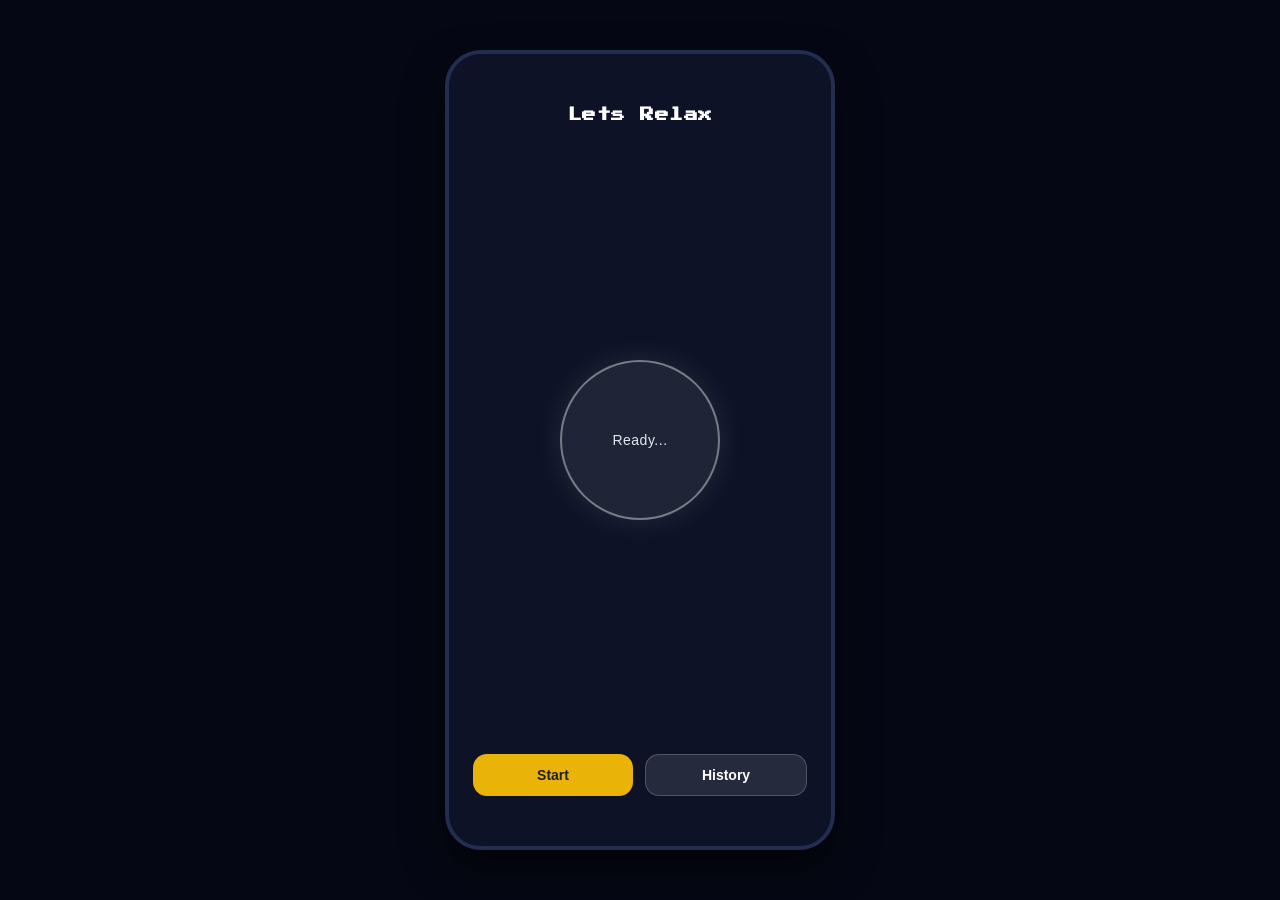
==== breathing.html @ 88383d8a "Added breathing and journaling pages" ====
<!DOCTYPE html>
<html lang="en">
<head>
    <meta charset="UTF-8">
    <meta name="viewport" content="width=device-width, initial-scale=1.0">
    <title>Breathe</title>
    <!-- Pixel Font Import -->
    <link href="https://fonts.googleapis.com/css2?family=Press+Start+2P&display=swap" rel="stylesheet">
    <link rel="stylesheet" href="breathing.css">
</head>
<body>

    <div class="phone-container">
        <!-- Video Background (.mp4) -->
        <video autoplay muted loop playsinline class="bg-video">
            <source src="breathingbg.mp4" type="video/mp4">
            Your browser does not support HTML5 video.
        </video>
        
        <!-- Overlay Content -->
        <div class="content-overlay">
            <div class="text-section">
                <h1 id="mainTitle">Lets Relax</h1>
            </div>

            <div class="circle-container">
                <div class="breathing-circle" id="breathingCircle"></div>
                <span id="actionText">Ready...</span>
            </div>

            <div class="button-section">
                <button id="startBtn" class="btn-primary">Start</button>
                <button id="historyBtn" class="btn-secondary">History</button>
            </div>
        </div>
    </div>

    <script src="breathing.js"></script>
</body>
</html>
---- breathing.css ----
/* Base Reset */
* {
    box-sizing: border-box;
    margin: 0;
    padding: 0;
    font-family: 'Segoe UI', Tahoma, Geneva, Verdana, sans-serif;
}

body {
    background-color: #050814; /* Default dark solid background for mobile */
    color: #ffffff;
    height: 100vh;
    display: flex;
    align-items: center;
    justify-content: center;
    overflow: hidden;
}

/* Laptop / Desktop Screens Only: Add breathingbgbg.jpeg to the outer page background with a dark tint */
@media screen and (min-width: 769px) {
    body {
        background-color: #050814;
        background-image: linear-gradient(rgba(5, 8, 20, 0.75), rgba(5, 8, 20, 0.75)), url('breathingbgbg.jpeg');
        background-size: cover;
        background-position: center;
        background-repeat: no-repeat;
    }
}

/* Phone-sized Container centered on screen */
.phone-container {
    position: relative;
    width: 390px;
    height: 800px;
    max-height: 95vh;
    background-color: #0d1326;
    border-radius: 36px;
    overflow: hidden;
    box-shadow: 0 20px 40px rgba(0, 0, 0, 0.6);
    border: 4px solid #232d4f;
}

/* Background Video fill */
.bg-video {
    position: absolute;
    top: 0;
    left: 0;
    width: 100%;
    height: 100%;
    object-fit: cover;
    z-index: 1;
    filter: brightness(0.6);
}

/* Content layer over Video */
.content-overlay {
    position: relative;
    z-index: 2;
    height: 100%;
    display: flex;
    flex-direction: column;
    justify-content: space-between;
    align-items: center;
    padding: 50px 24px;
    text-align: center;
    background: rgba(13, 19, 38, 0.4);
}

/* Header Text with Pixel Font */
.text-section h1 {
    font-family: 'Press Start 2P', monospace;
    font-size: 14px;
    font-weight: 700;
    color: #ffffff;
    letter-spacing: 0.5px;
    line-height: 1.6;
}

/* Breathing Circle Animation Container */
.circle-container {
    position: relative;
    width: 220px;
    height: 220px;
    display: flex;
    align-items: center;
    justify-content: center;
}

.breathing-circle {
    position: absolute;
    width: 160px;
    height: 160px;
    border: 2px solid rgba(255, 255, 255, 0.4);
    border-radius: 50%;
    background-color: rgba(255, 255, 255, 0.08);
    box-shadow: 0 0 30px rgba(255, 255, 255, 0.1);
    transform: scale(1);
    transition: none; /* Controlled dynamically */
}

#actionText {
    position: relative;
    z-index: 3;
    font-size: 14px;
    font-weight: 500;
    color: #e2e8f0;
    letter-spacing: 0.5px;
}

/* Exact Animation States to freeze on Hold */
.circle-container.grow .breathing-circle {
    transform: scale(1.35);
    transition: transform 4s ease-in-out;
}

.circle-container.hold-grow .breathing-circle {
    transform: scale(1.35);
    transition: none;
}

.circle-container.shrink .breathing-circle {
    transform: scale(1);
    transition: transform 6s ease-in-out;
}

.circle-container.hold-shrink .breathing-circle {
    transform: scale(1);
    transition: none;
}

/* Buttons */
.button-section {
    width: 100%;
    display: flex;
    gap: 12px;
}

.btn-primary, .btn-secondary {
    flex: 1;
    padding: 12px 16px;
    border-radius: 14px;
    font-size: 14px;
    font-weight: 600;
    cursor: pointer;
    border: none;
    transition: opacity 0.2s, background-color 0.2s;
}

.btn-primary {
    background-color: #eab308;
    color: #1e1e2f;
}

.btn-primary:hover {
    opacity: 0.9;
}

.btn-secondary {
    background-color: rgba(255, 255, 255, 0.1);
    color: #ffffff;
    border: 1px solid rgba(255, 255, 255, 0.2);
}

.btn-secondary:hover {
    background-color: rgba(255, 255, 255, 0.2);
}
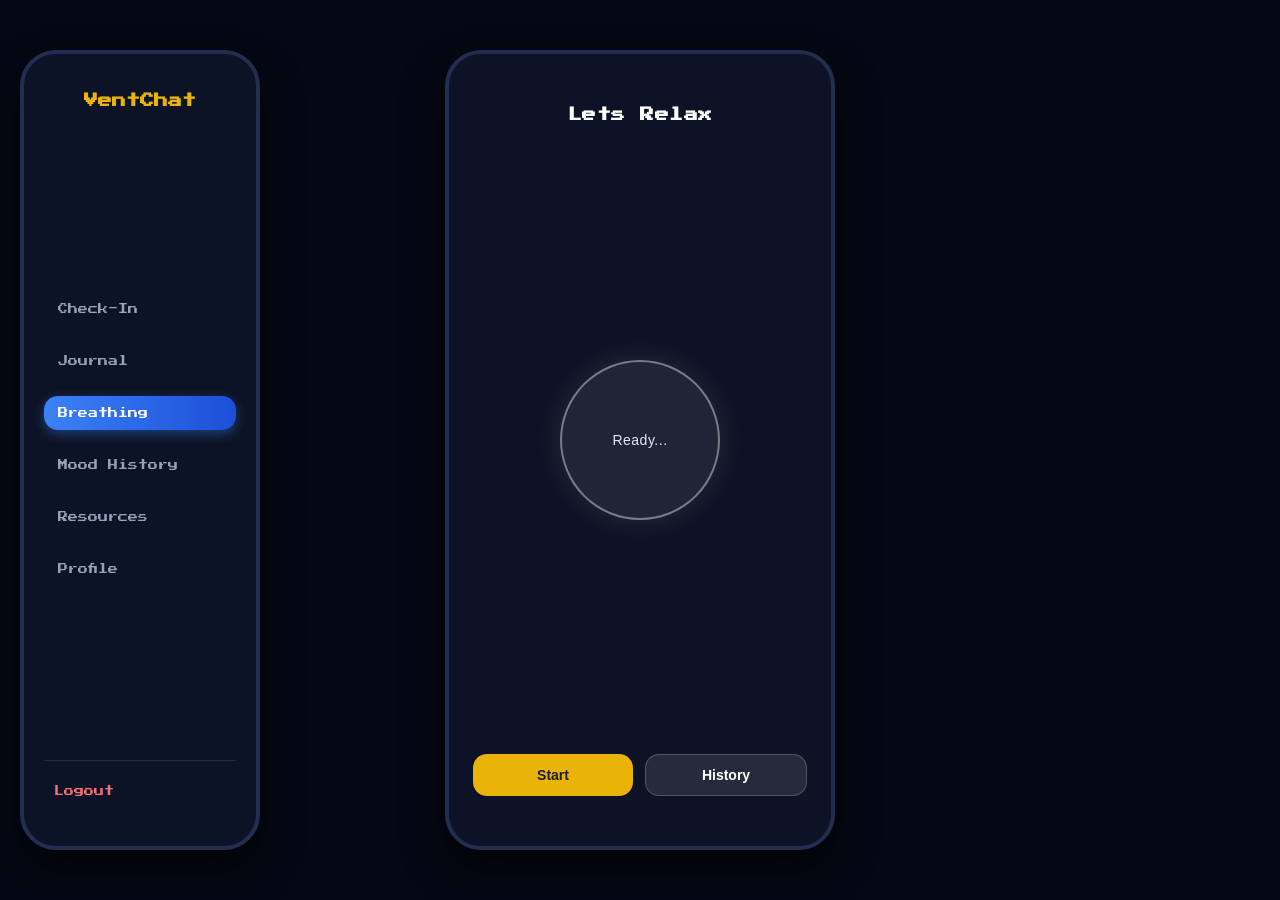
==== commit a3bb20be: "Added latest changes" ====
--- a/breathing.html
+++ b/breathing.html
@@ -10,6 +10,25 @@
 </head>
 <body>
 
+    <!-- LEFT SIDEBAR -->
+    <aside class="sidebar">
+        <div class="logo-area">
+            <h2>VentChat</h2>
+        </div>
+        <nav class="nav-links">
+            <a href="checkin.html">Check-In</a>
+            <a href="journaling.html">Journal</a>
+            <a href="breathing.html" class="active">Breathing</a>
+            <a href="history.html">Mood History</a>
+            <a href="resources.html">Resources</a>
+            <a href="profile.html">Profile</a>
+        </nav>
+        <div class="logout-area">
+            <a href="login.html" class="logout-btn">Logout</a>
+        </div>
+    </aside>
+
+    <!-- MAIN APP CONTAINER -->
     <div class="phone-container">
         <!-- Video Background (.mp4) -->
         <video autoplay muted loop playsinline class="bg-video">
--- a/breathing.css
+++ b/breathing.css
@@ -27,7 +27,78 @@
     }
 }
 
-/* Phone-sized Container centered on screen */
+/* Fixed Left Sidebar with matching container frame */
+.sidebar {
+    position: fixed;
+    left: 20px;
+    top: 50%;
+    transform: translateY(-50%);
+    width: 240px;
+    height: 800px;
+    max-height: 95vh;
+    background-color: #0d1326;
+    border-radius: 36px;
+    border: 4px solid #232d4f;
+    display: flex;
+    flex-direction: column;
+    justify-content: space-between;
+    padding: 40px 20px;
+    box-shadow: 0 20px 40px rgba(0, 0, 0, 0.6);
+    z-index: 10;
+}
+
+.logo-area h2 {
+    font-family: 'Press Start 2P', monospace;
+    font-size: 14px;
+    color: #eab308;
+    text-align: center;
+    margin-bottom: 10px;
+}
+
+.nav-links {
+    display: flex;
+    flex-direction: column;
+    gap: 18px;
+}
+
+.nav-links a {
+    font-family: 'Press Start 2P', monospace;
+    font-size: 10px;
+    color: #94a3b8;
+    text-decoration: none;
+    padding: 12px 14px;
+    border-radius: 14px;
+    transition: all 0.2s ease-in-out;
+}
+
+.nav-links a:hover, 
+.nav-links a.active {
+    background: linear-gradient(90deg, #3b82f6, #1d4ed8);
+    color: #ffffff;
+    box-shadow: 0 4px 12px rgba(59, 130, 246, 0.4);
+}
+
+.logout-area {
+    border-top: 1px solid rgba(255, 255, 255, 0.1);
+    padding-top: 15px;
+}
+
+.logout-btn {
+    font-family: 'Press Start 2P', monospace;
+    font-size: 10px;
+    color: #f87171;
+    text-decoration: none;
+    display: block;
+    padding: 10px;
+    border-radius: 8px;
+    transition: background 0.2s;
+}
+
+.logout-btn:hover {
+    background-color: rgba(248, 113, 113, 0.1);
+}
+
+/* Phone-sized Container centered on screen (Unchanged) */
 .phone-container {
     position: relative;
     width: 390px;
@@ -95,7 +166,7 @@
     background-color: rgba(255, 255, 255, 0.08);
     box-shadow: 0 0 30px rgba(255, 255, 255, 0.1);
     transform: scale(1);
-    transition: none; /* Controlled dynamically */
+    transition: none;
 }
 
 #actionText {
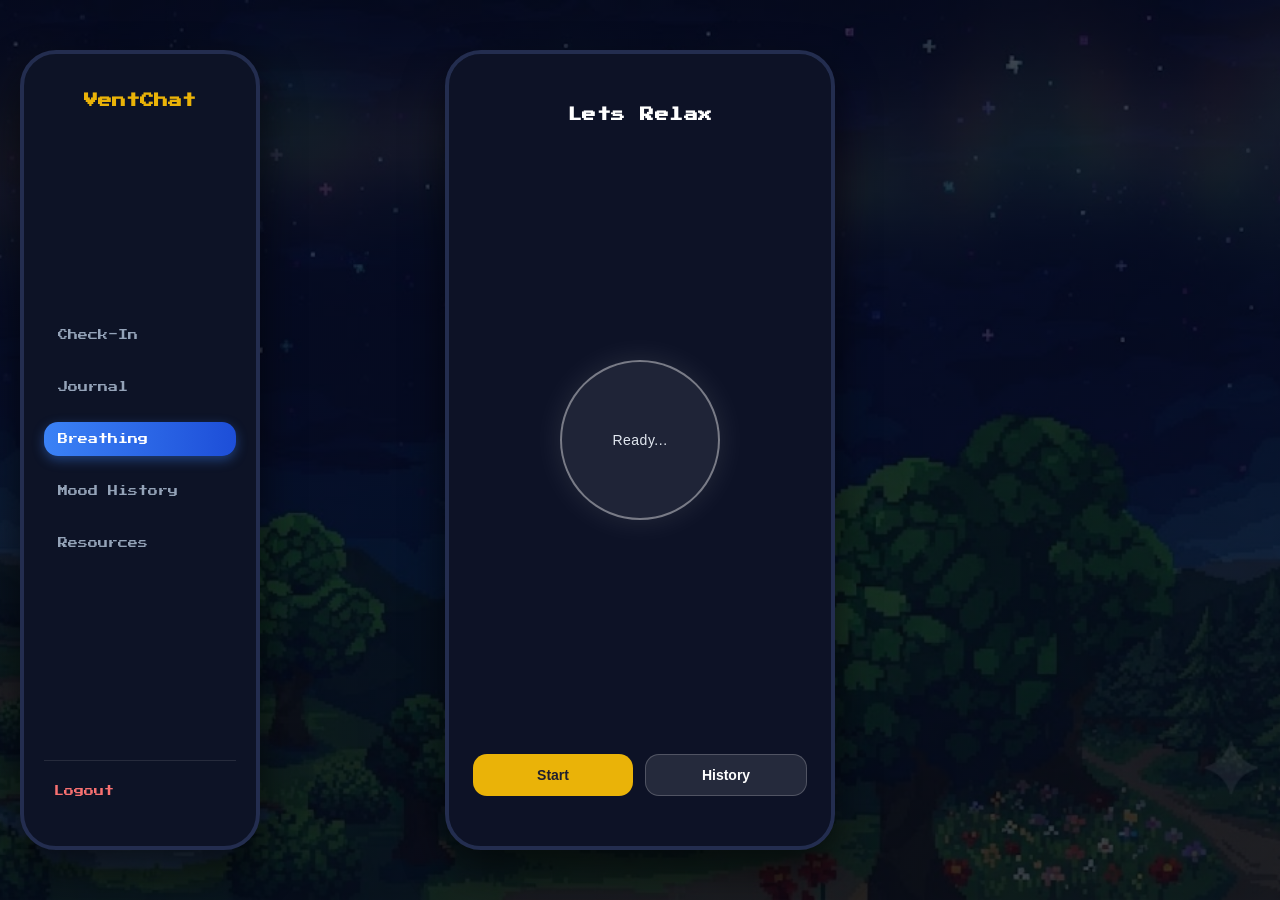
==== commit f873c4b3: "updates" ====
--- a/breathing.html
+++ b/breathing.html
@@ -21,7 +21,7 @@
             <a href="breathing.html" class="active">Breathing</a>
             <a href="history.html">Mood History</a>
             <a href="resources.html">Resources</a>
-            <a href="profile.html">Profile</a>
+    
         </nav>
         <div class="logout-area">
             <a href="login.html" class="logout-btn">Logout</a>
@@ -32,8 +32,7 @@
     <div class="phone-container">
         <!-- Video Background (.mp4) -->
         <video autoplay muted loop playsinline class="bg-video">
-            <source src="breathingbg.mp4" type="video/mp4">
-            Your browser does not support HTML5 video.
+            <source src="images/breathingbg.mp4" type="video/mp4">
         </video>
         
         <!-- Overlay Content -->
--- a/breathing.css
+++ b/breathing.css
@@ -20,7 +20,7 @@
 @media screen and (min-width: 769px) {
     body {
         background-color: #050814;
-        background-image: linear-gradient(rgba(5, 8, 20, 0.75), rgba(5, 8, 20, 0.75)), url('breathingbgbg.jpeg');
+        background-image: linear-gradient(rgba(5, 8, 20, 0.75), rgba(5, 8, 20, 0.75)), url('images/breathingbgbg.jpeg');
         background-size: cover;
         background-position: center;
         background-repeat: no-repeat;
